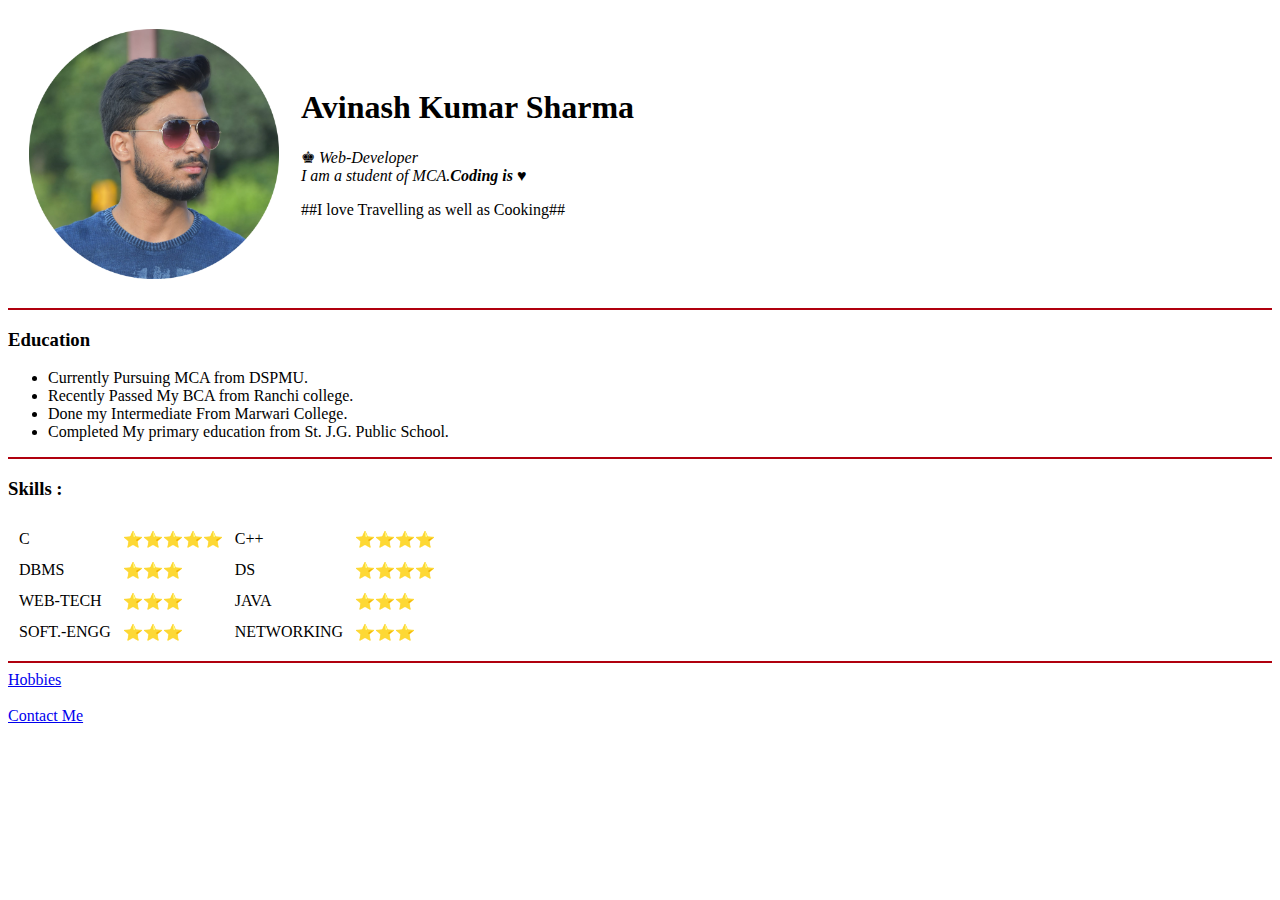
==== index.html @ c4a1ade7 "Add files via upload" ====
<html>

  <head>
    <meta charset="utf-8">
    <meta name="description" content="this website made by Avinash Sharma in between Learning">
  <title>Avinash Sharma</title>
  </head>
  
  <body>
  
	<table cellspacing="20">
	<tr>
	<td><img src="pic.png"alt="Profile picture of Avinash " height="250" width="250" ></td>
	<td><h1><strong>Avinash Kumar Sharma</strong></h1>
    <p>♚ <em>Web-Developer<br></em><i>I am a student of MCA.<b>Coding is ♥</b></i></p>
	<p> ##I love Travelling as well as Cooking##</p></td>
	</tr>
	</table>
	<hr color="blockquote">
	<h3>Education</h3>
	<ul>
		<li>Currently Pursuing MCA from DSPMU.</li>
		<li>Recently Passed My BCA from Ranchi college.</li>
		<li>Done my Intermediate From Marwari College.</li>
		<li>Completed My primary education from St. J.G. Public School.</li>
	</ul>
	<hr color="blockquote">
	
	
	<h3>Skills :</h3>
	<table cellspacing="10">
	<tr>
	<td>C</td>
	<td>⭐⭐⭐⭐⭐</td>
	<td>C++</td>
	<td>⭐⭐⭐⭐</td>
	</tr>
	<tr>
	<td>DBMS</td>
	<td>⭐⭐⭐</td>
	<td>DS</td>
	<td>⭐⭐⭐⭐</td>
	</tr>
	<tr>
	<td>WEB-TECH</td>
	<td>⭐⭐⭐</td>
	<td>JAVA</td>
	<td>⭐⭐⭐</td>
	</tr>
	<tr>
	<td>SOFT.-ENGG</td>
	<td>⭐⭐⭐</td>
	<td>NETWORKING</td>
	<td>⭐⭐⭐</td>
	</tr>
	</table>
	
	<hr color="blockquote">
	
	<a href = "hobbies.html">Hobbies</a><br><br>
	<a href = "contact.html">Contact Me</a>
 </body>
  
</html>
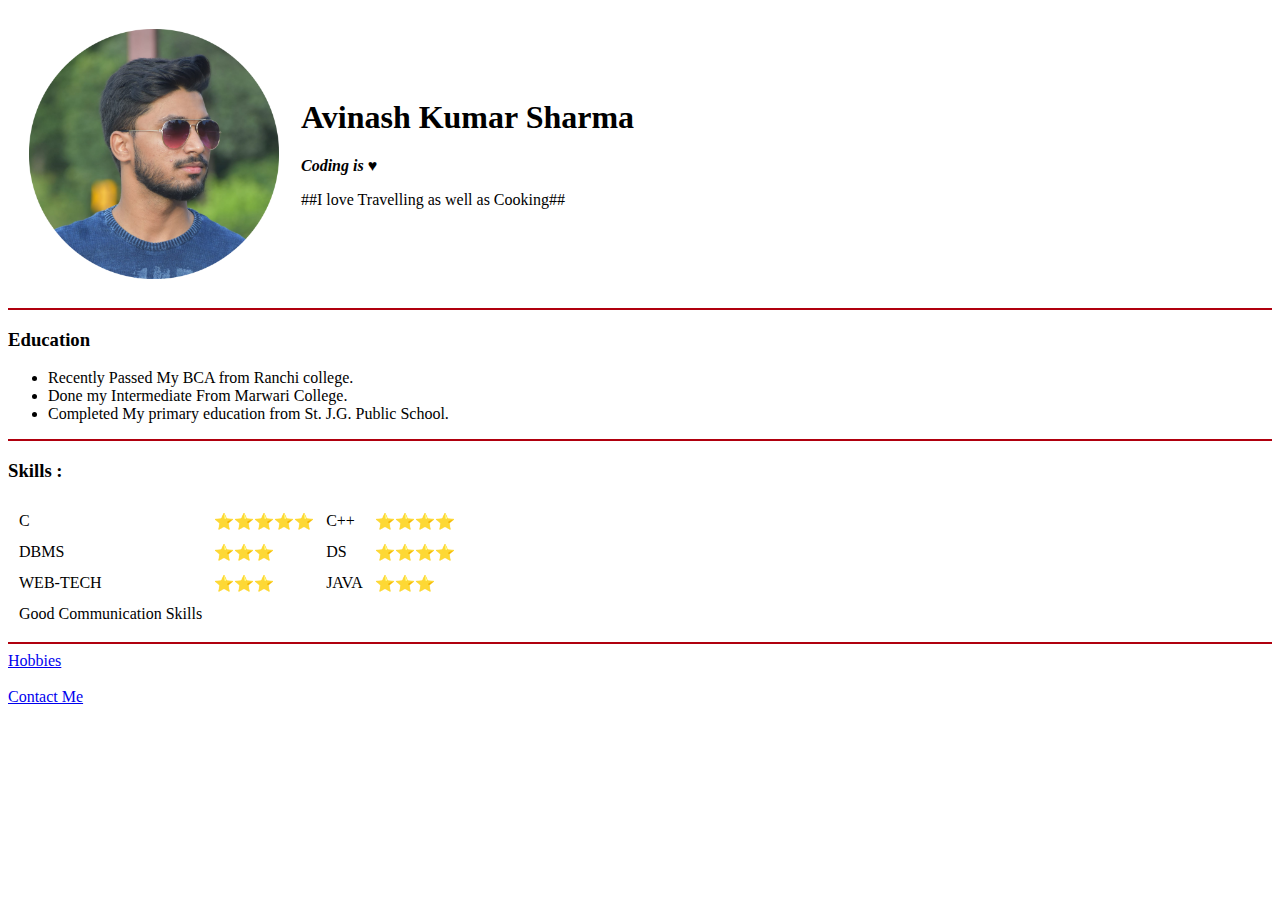
==== commit 9d3b86fd: "Update index.html" ====
--- a/index.html
+++ b/index.html
@@ -12,14 +12,13 @@
 	<tr>
 	<td><img src="pic.png"alt="Profile picture of Avinash " height="250" width="250" ></td>
 	<td><h1><strong>Avinash Kumar Sharma</strong></h1>
-    <p>♚ <em>Web-Developer<br></em><i>I am a student of MCA.<b>Coding is ♥</b></i></p>
+    	<p><i><b>Coding is ♥</b></i></p>
 	<p> ##I love Travelling as well as Cooking##</p></td>
 	</tr>
 	</table>
 	<hr color="blockquote">
 	<h3>Education</h3>
 	<ul>
-		<li>Currently Pursuing MCA from DSPMU.</li>
 		<li>Recently Passed My BCA from Ranchi college.</li>
 		<li>Done my Intermediate From Marwari College.</li>
 		<li>Completed My primary education from St. J.G. Public School.</li>
@@ -48,10 +47,7 @@
 	<td>⭐⭐⭐</td>
 	</tr>
 	<tr>
-	<td>SOFT.-ENGG</td>
-	<td>⭐⭐⭐</td>
-	<td>NETWORKING</td>
-	<td>⭐⭐⭐</td>
+	<td>Good Communication Skills</td>
 	</tr>
 	</table>
 	
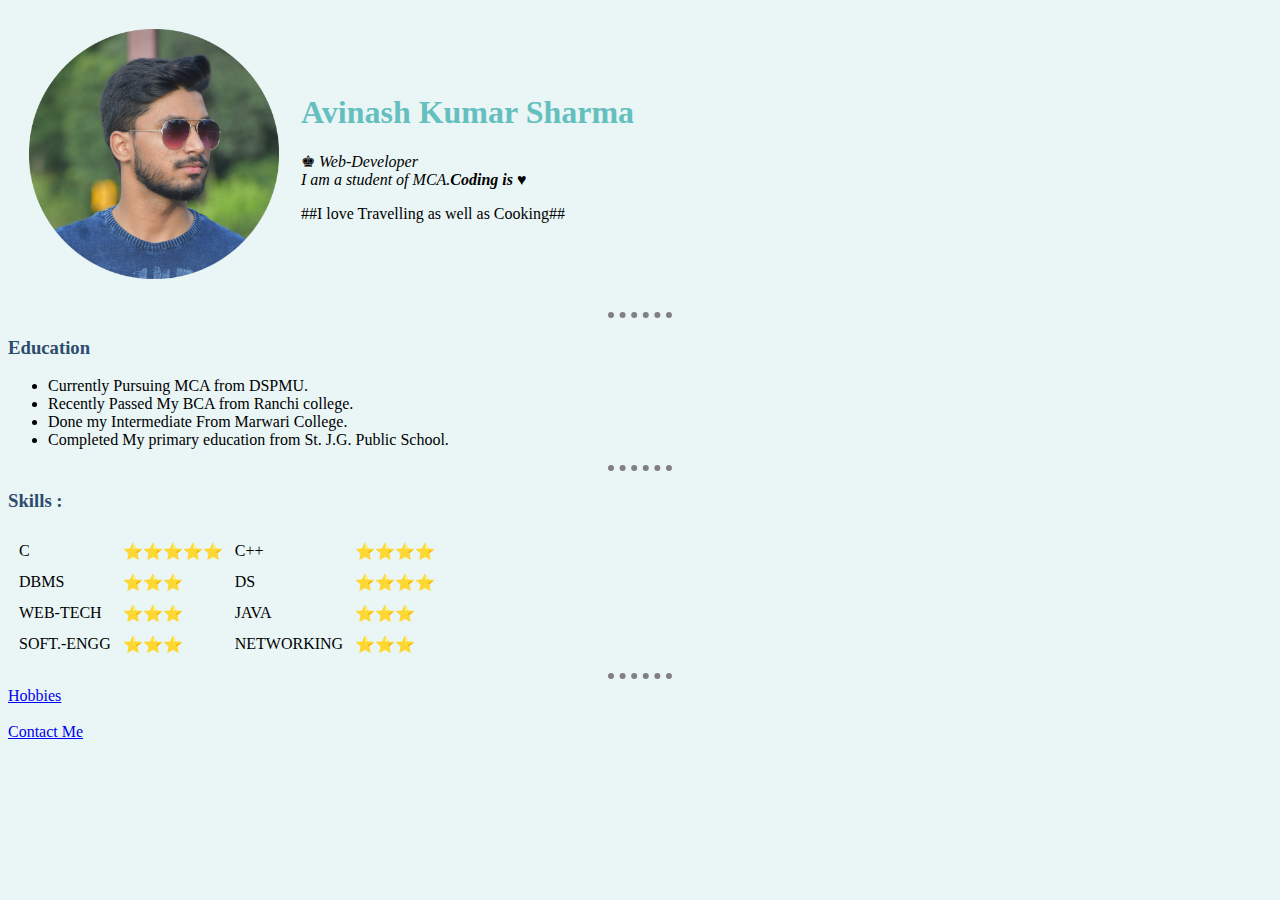
==== commit 825cc903: "Add files via upload" ====
--- a/index.html
+++ b/index.html
@@ -1,29 +1,30 @@
+<!DOCTYPE html>
 <html>
-
   <head>
     <meta charset="utf-8">
     <meta name="description" content="this website made by Avinash Sharma in between Learning">
   <title>Avinash Sharma</title>
+	<link rel="stylesheet" href="CSS/style.css">
   </head>
   
   <body>
-  
 	<table cellspacing="20">
 	<tr>
 	<td><img src="pic.png"alt="Profile picture of Avinash " height="250" width="250" ></td>
 	<td><h1><strong>Avinash Kumar Sharma</strong></h1>
-    	<p><i><b>Coding is ♥</b></i></p>
+    <p>♚ <em>Web-Developer<br></em><i>I am a student of MCA.<b>Coding is ♥</b></i></p>
 	<p> ##I love Travelling as well as Cooking##</p></td>
 	</tr>
 	</table>
-	<hr color="blockquote">
+	<hr>
 	<h3>Education</h3>
 	<ul>
+		<li>Currently Pursuing MCA from DSPMU.</li>
 		<li>Recently Passed My BCA from Ranchi college.</li>
 		<li>Done my Intermediate From Marwari College.</li>
 		<li>Completed My primary education from St. J.G. Public School.</li>
 	</ul>
-	<hr color="blockquote">
+	<hr>
 	
 	
 	<h3>Skills :</h3>
@@ -47,11 +48,14 @@
 	<td>⭐⭐⭐</td>
 	</tr>
 	<tr>
-	<td>Good Communication Skills</td>
+	<td>SOFT.-ENGG</td>
+	<td>⭐⭐⭐</td>
+	<td>NETWORKING</td>
+	<td>⭐⭐⭐</td>
 	</tr>
 	</table>
 	
-	<hr color="blockquote">
+	<hr>
 	
 	<a href = "hobbies.html">Hobbies</a><br><br>
 	<a href = "contact.html">Contact Me</a>
--- a/CSS/style.css
+++ b/CSS/style.css
@@ -0,0 +1,19 @@
+
+		body{
+		background-color:#EAF6F6;
+		    }
+			h1{
+				color:#66BFBF;
+			}
+			h3{
+				color:#2E4C6D;
+			}
+			
+		hr{
+		color:grey;
+		border:none;
+		border-top:dotted;			
+		border-width: 6px;
+		height:0px;
+		width:5%;
+		}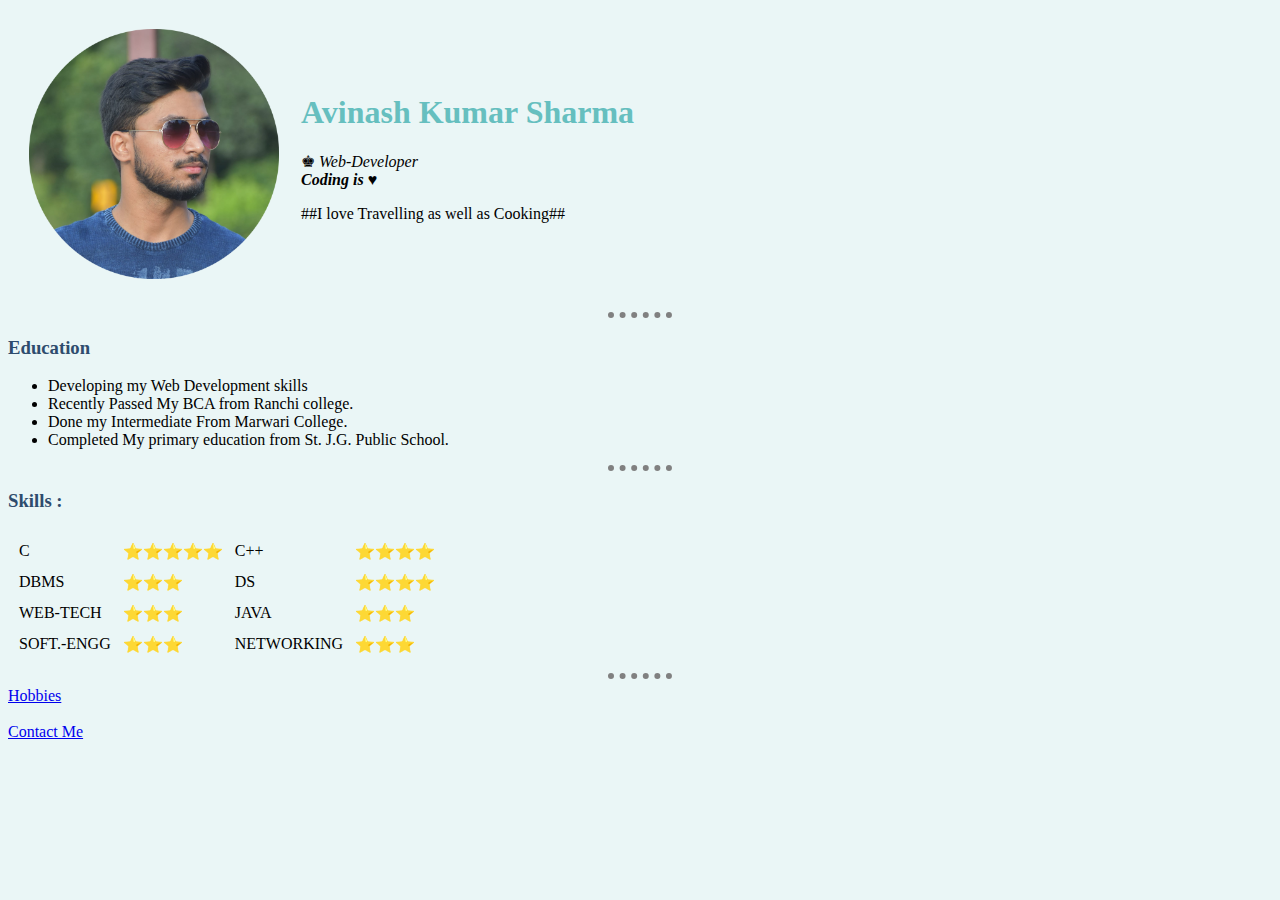
==== commit 586b1e44: "Update index.html" ====
--- a/index.html
+++ b/index.html
@@ -12,14 +12,14 @@
 	<tr>
 	<td><img src="pic.png"alt="Profile picture of Avinash " height="250" width="250" ></td>
 	<td><h1><strong>Avinash Kumar Sharma</strong></h1>
-    <p>♚ <em>Web-Developer<br></em><i>I am a student of MCA.<b>Coding is ♥</b></i></p>
+    <p>♚ <em>Web-Developer<br></em><i><b>Coding is ♥</b></i></p>
 	<p> ##I love Travelling as well as Cooking##</p></td>
 	</tr>
 	</table>
 	<hr>
 	<h3>Education</h3>
 	<ul>
-		<li>Currently Pursuing MCA from DSPMU.</li>
+		<li>Developing my Web Development skills</li>
 		<li>Recently Passed My BCA from Ranchi college.</li>
 		<li>Done my Intermediate From Marwari College.</li>
 		<li>Completed My primary education from St. J.G. Public School.</li>
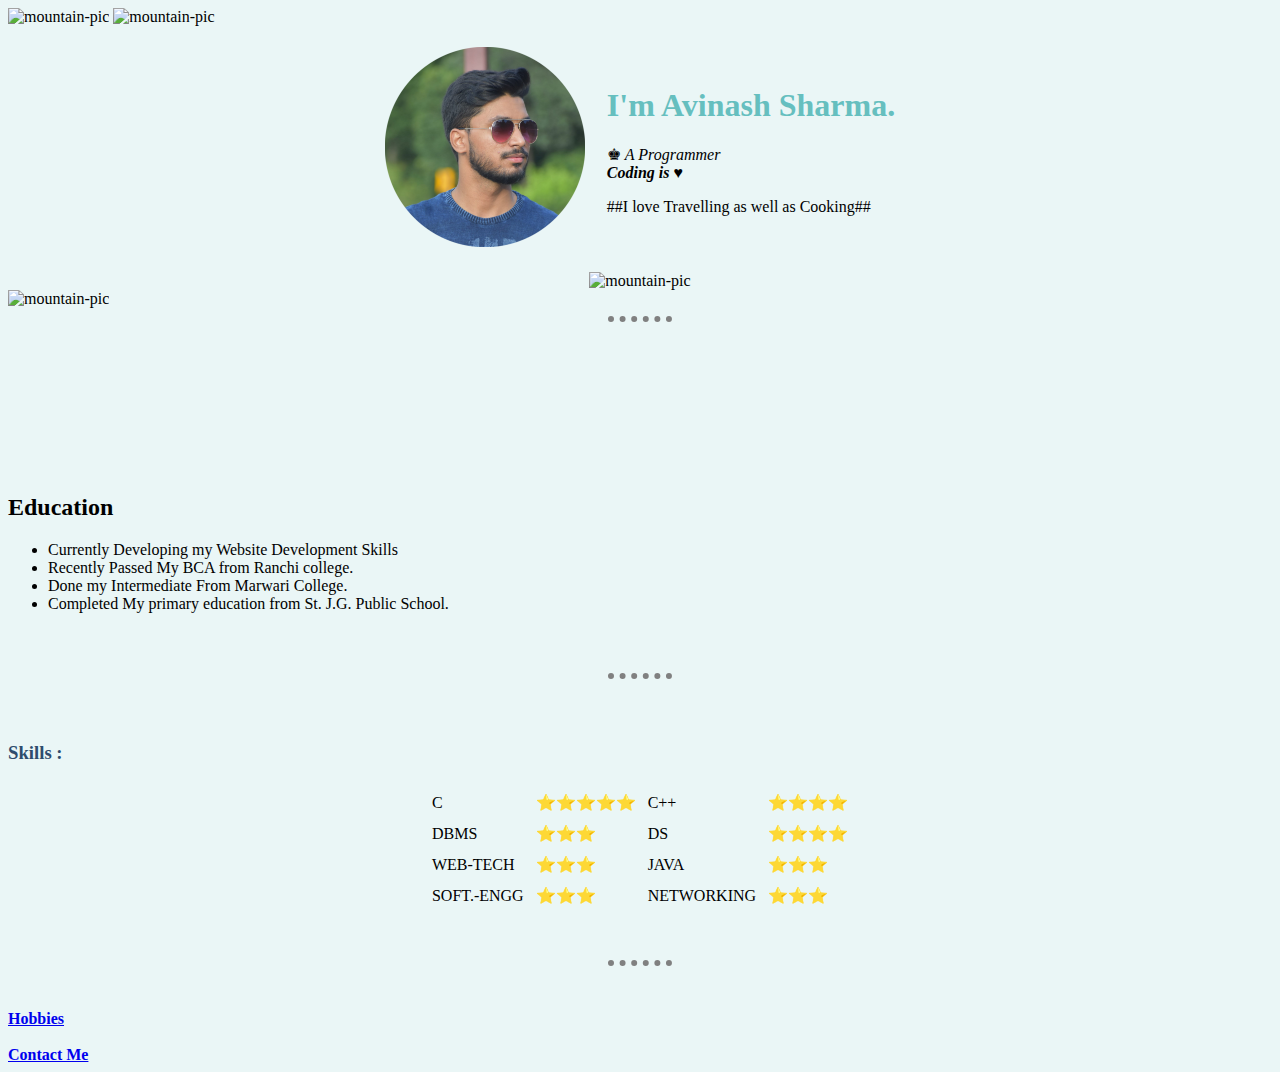
==== commit 4b4f22a4: "Add files via upload" ====
--- a/index.html
+++ b/index.html
@@ -5,30 +5,52 @@
     <meta name="description" content="this website made by Avinash Sharma in between Learning">
   <title>Avinash Sharma</title>
 	<link rel="stylesheet" href="CSS/style.css">
+  <link rel="preconnect" href="https://fonts.googleapis.com">
+<link rel="preconnect" href="https://fonts.gstatic.com" crossorigin>
+<link href="https://fonts.googleapis.com/css2?family=Comfortaa&family=Sacramento&display=swap" rel="stylesheet">
   </head>
-  
+
   <body>
-	<table cellspacing="20">
+
+    <div class="first">
+      <img class="imgcloud1" src="cloud.png"alt="mountain-pic "  >
+      <img class="imgcloud1" src="cloud.png"alt="mountain-pic "  >
+      <center>
+	<table class="table1" cellspacing="20">
+    <center>
 	<tr>
-	<td><img src="pic.png"alt="Profile picture of Avinash " height="250" width="250" ></td>
-	<td><h1><strong>Avinash Kumar Sharma</strong></h1>
-    <p>♚ <em>Web-Developer<br></em><i><b>Coding is ♥</b></i></p>
+
+	<td><img src="pic.png"alt="Profile picture of Avinash " height="200" width="200" ></td>
+
+	<td><h1> I'm Avinash Sharma.</h1>
+    <p>♚ <em> A Programmer<br></em><i><b>Coding is ♥</b></i></p>
 	<p> ##I love Travelling as well as Cooking##</p></td>
+
 	</tr>
 	</table>
-	<hr>
-	<h3>Education</h3>
-	<ul>
-		<li>Developing my Web Development skills</li>
-		<li>Recently Passed My BCA from Ranchi college.</li>
+    <img class="imgcloud3" src="cloud.png"alt="mountain-pic "  >
+  </center>
+
+<img src="mountain.png"alt="mountain-pic "  >
+<br>
+<hr>
+	  </div>
+    <div class="second">
+      <br><br><br><br><br><br><br><br>
+	<h2>Education</h2>
+	<ul class="list1">
+		<li>Currently Developing my Website Development Skills</li>
+	   <li>Recently Passed My BCA from Ranchi college.</li>
 		<li>Done my Intermediate From Marwari College.</li>
 		<li>Completed My primary education from St. J.G. Public School.</li>
 	</ul>
+  <br><br>
 	<hr>
-	
-	
+<br><br>
+
 	<h3>Skills :</h3>
-	<table cellspacing="10">
+<center>
+	<table cellspacing="10" class="table2">
 	<tr>
 	<td>C</td>
 	<td>⭐⭐⭐⭐⭐</td>
@@ -53,13 +75,15 @@
 	<td>NETWORKING</td>
 	<td>⭐⭐⭐</td>
 	</tr>
+
 	</table>
-	
+</center>
+<br><br>
 	<hr>
-	
-	<a href = "hobbies.html">Hobbies</a><br><br>
-	<a href = "contact.html">Contact Me</a>
+<br><br>
+	<a href = "hobbies.html"><strong>Hobbies</strong></a><br><br>
+	<a href = "contact.html"><strong>Contact Me</strong></a>
+</div>
  </body>
-  
+
 </html>
-
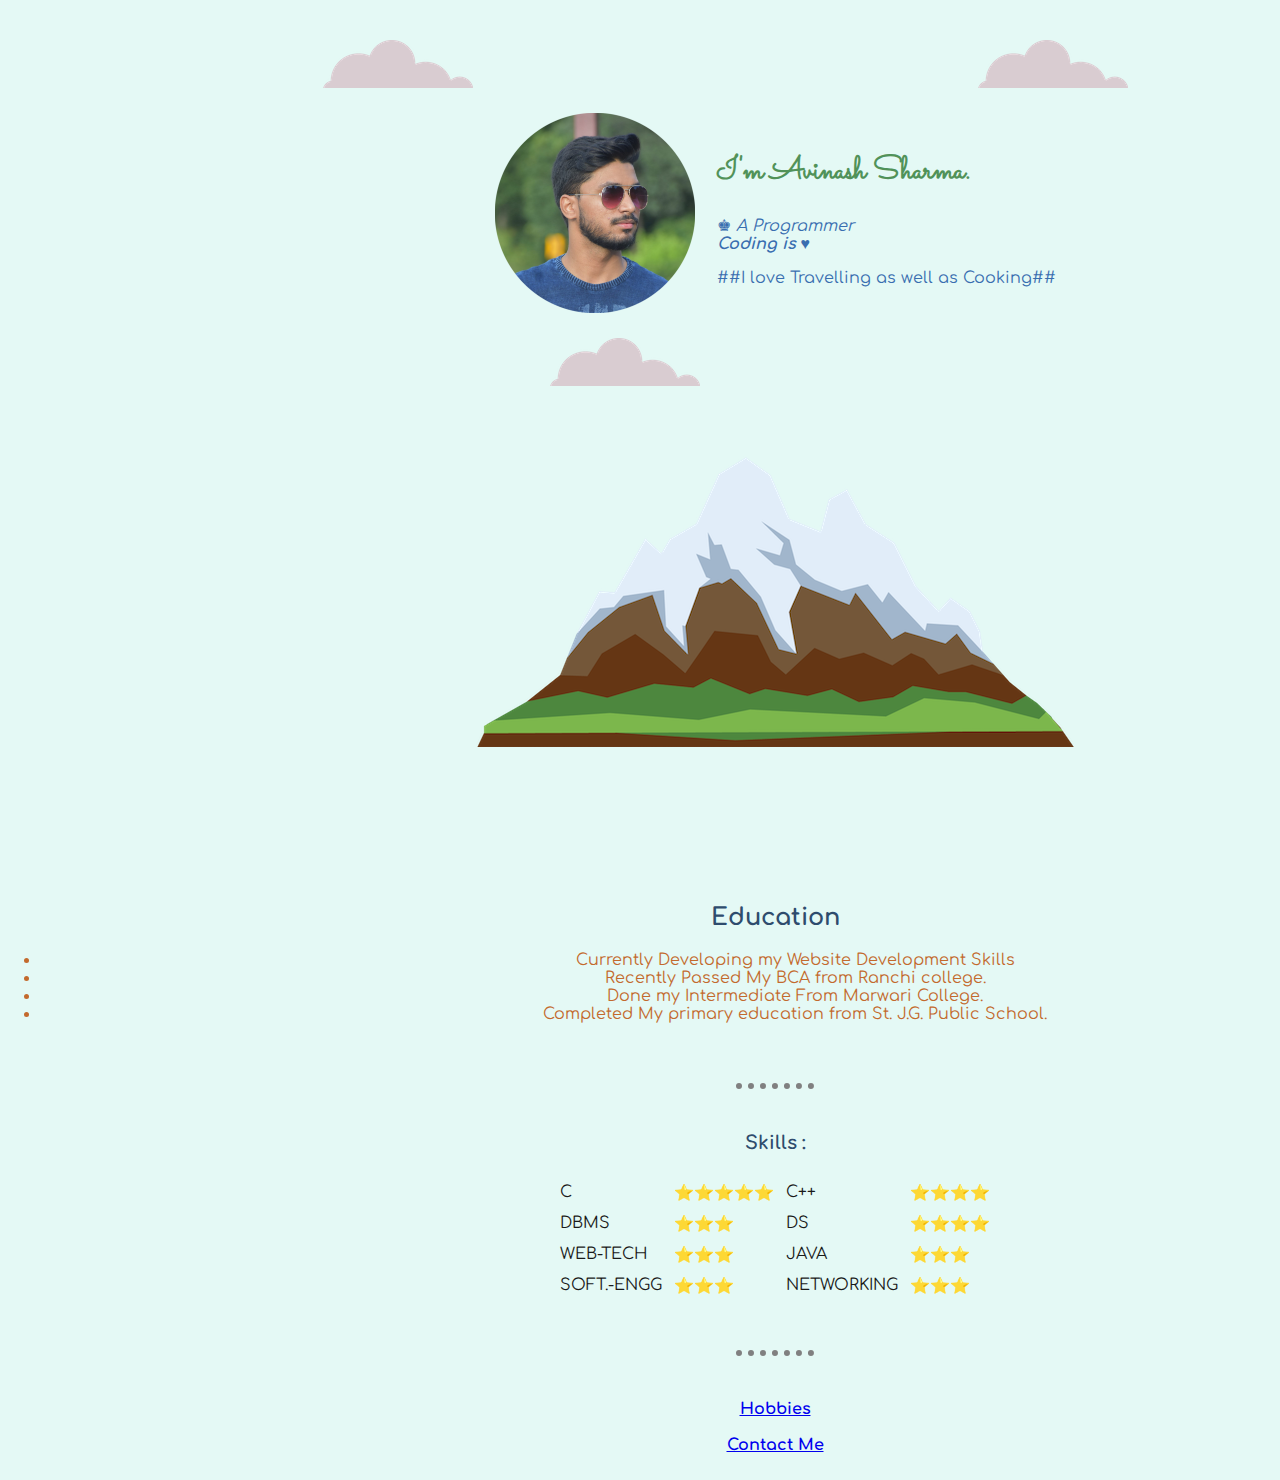
==== commit 70548609: "Update index.html" ====
--- a/index.html
+++ b/index.html
@@ -4,7 +4,7 @@
     <meta charset="utf-8">
     <meta name="description" content="this website made by Avinash Sharma in between Learning">
   <title>Avinash Sharma</title>
-	<link rel="stylesheet" href="CSS/style.css">
+	<link rel="stylesheet" href="style.css">
   <link rel="preconnect" href="https://fonts.googleapis.com">
 <link rel="preconnect" href="https://fonts.gstatic.com" crossorigin>
 <link href="https://fonts.googleapis.com/css2?family=Comfortaa&family=Sacramento&display=swap" rel="stylesheet">
--- a/style.css
+++ b/style.css
@@ -0,0 +1,59 @@
+
+		body{
+		background-color:;
+		margin: 0;
+		text-align: center;
+		font-family: 'Comfortaa', cursive;
+		    }
+			h1{
+
+				margin:auto 0 auto 0 auto 0 auto 0;
+				color:#519259;
+				font-family: 'Sacramento', cursive;
+			}
+			h3{
+				margin-top: 0px;
+				color:#2E4C6D;
+			}
+			h2{
+
+				color:#2E4C6D;
+			}
+		hr{
+		color:grey;
+		border:none;
+		border-top:dotted;
+		border-width: 6px;
+		height:0px;
+		width:5%;
+		}
+		.first{
+			text-align: center;
+		background-color: #E4F9F5;
+			height: 740px;
+			width: 1550px;
+					}
+				.second{
+					background-color: #E4F9F5;
+					height: 740px;
+					width: 1550px;
+				}
+				.imgcloud1{
+
+					margin-top: 40px;
+
+					margin-left: 200px;
+					margin-right: 300px;
+				}
+				.imgcloud3{
+						margin-right: 300px;
+				}
+				.table1{
+					color: #396EB0;
+				}
+				.table2{
+					color:  #191A19;
+				}
+				.list1{
+					color: #C36A2D;
+				}
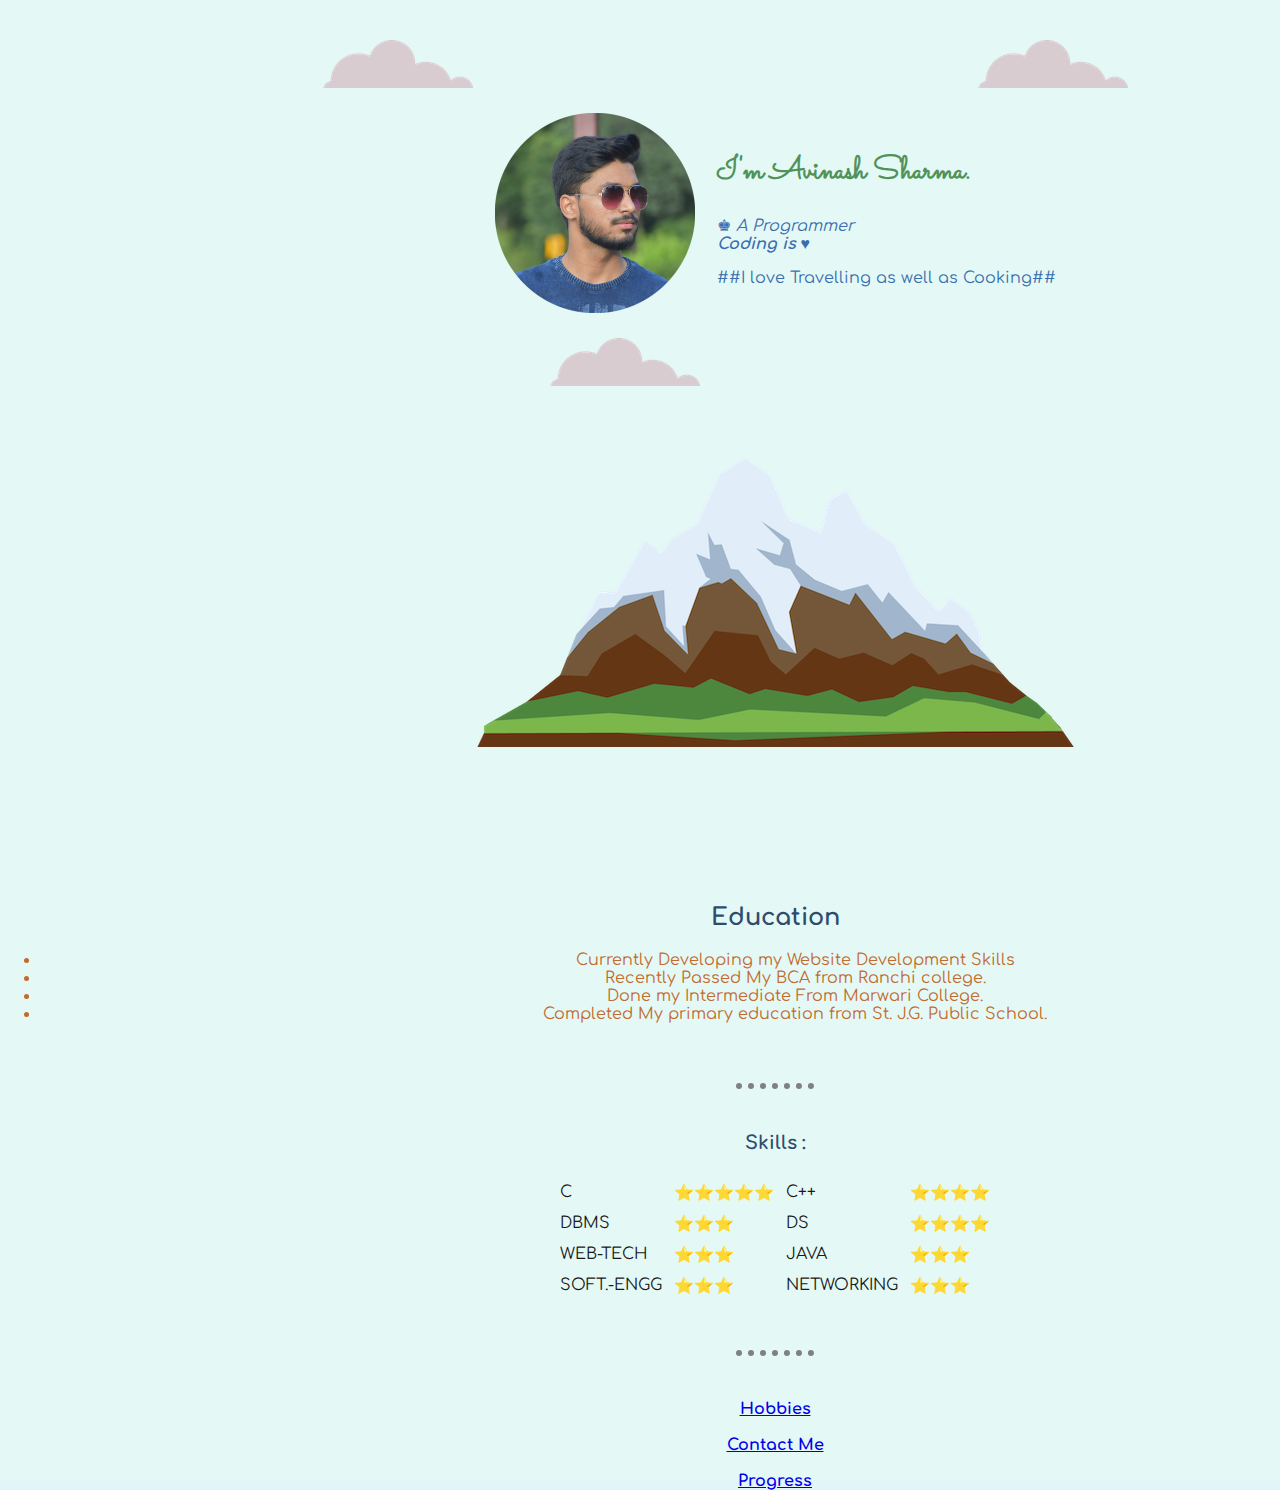
==== commit fdd0d674: "Update index.html" ====
--- a/index.html
+++ b/index.html
@@ -82,7 +82,8 @@
 	<hr>
 <br><br>
 	<a href = "hobbies.html"><strong>Hobbies</strong></a><br><br>
-	<a href = "contact.html"><strong>Contact Me</strong></a>
+	<a href = "contact.html"><strong>Contact Me</strong></a><br><br>
+	    <a href = "Progress.html"><strong>Progress</strong></a>
 </div>
  </body>
 
--- a/style.css
+++ b/style.css
@@ -1,6 +1,6 @@
 
 		body{
-		background-color:;
+		background-color:#E4F5F9;
 		margin: 0;
 		text-align: center;
 		font-family: 'Comfortaa', cursive;
